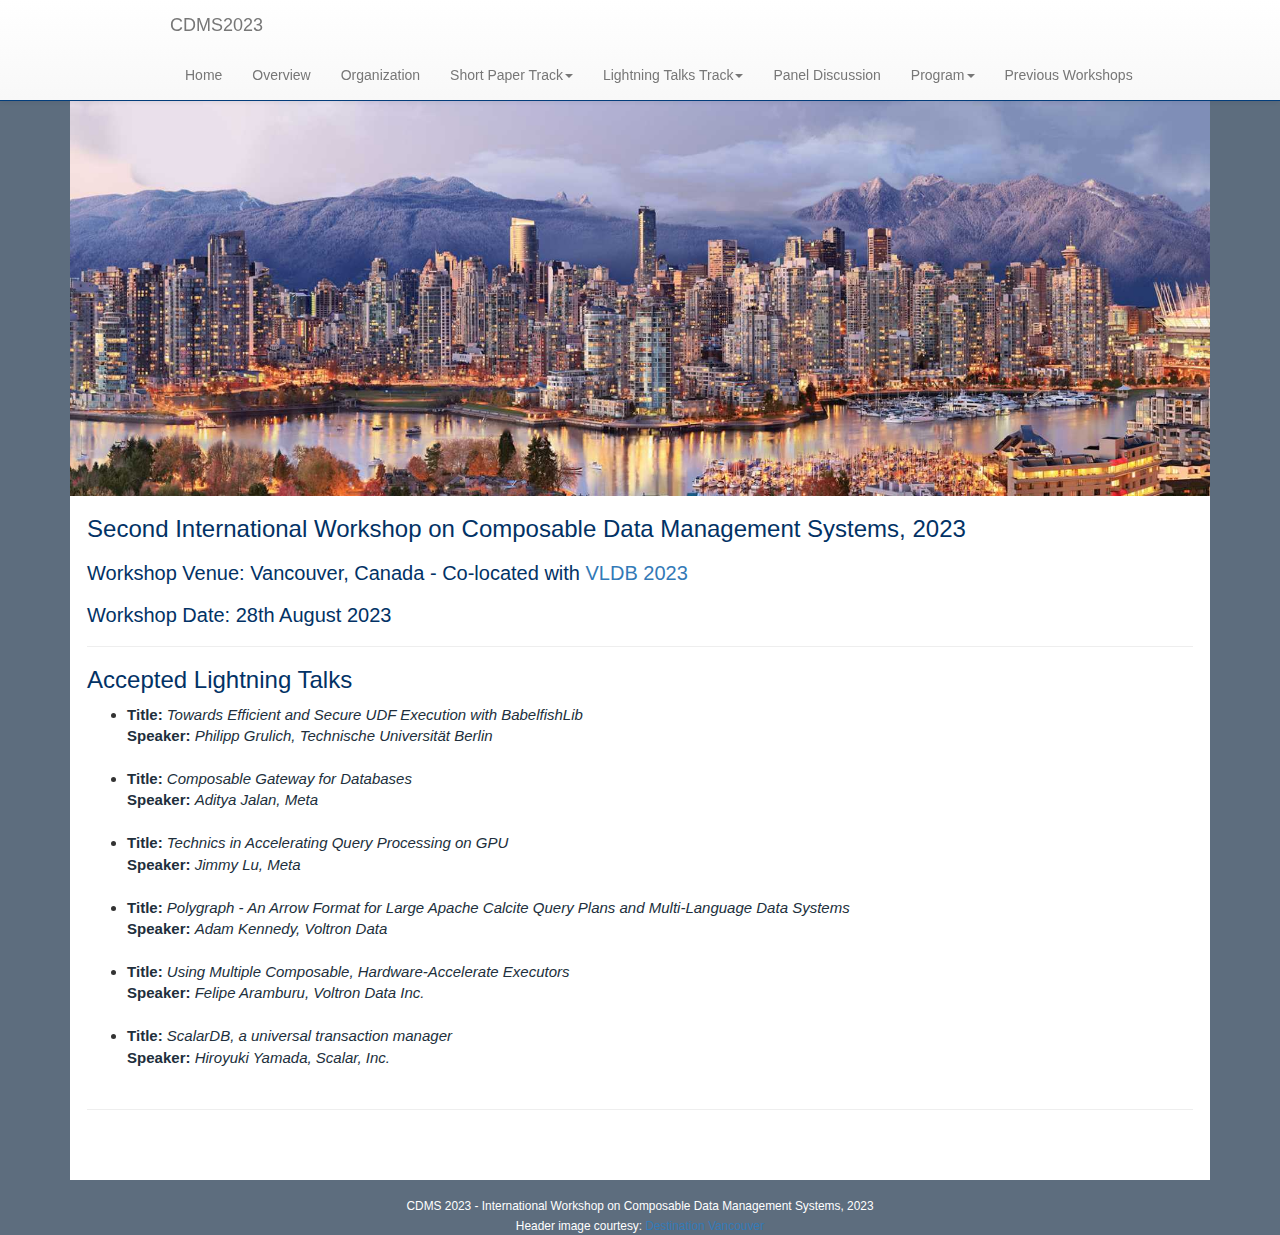
==== acceptedlightningtalks.html @ a39970d9 "Update acceptedlightningtalks.html" ====
<!DOCTYPE html>
<html lang="en">

<head>
	<meta charset="utf-8">
	<meta http-equiv="X-UA-Compatible" content="IE=edge">
	<meta name="viewport" content="width=device-width, initial-scale=1, maximum-scale=1">
	<!-- The above 3 meta tags *must* come first in the head; any other head content must come *after* these tags -->
	<meta name="description" content="">
	<meta name="author" content="">
	<link rel="icon" href="./images/favicon.ico">

	<title>Composable Data Management Systems 2023 - Home</title>

	<!-- Bootstrap core CSS -->
	<link href="./css/bootstrap.min.css" rel="stylesheet">
	<!-- Bootstrap theme -->
	<link href="./css/bootstrap-theme.min.css" rel="stylesheet">
	<!-- IE10 viewport hack for Surface/desktop Windows 8 bug -->
	<link href="./css/ie10-viewport-bug-workaround.css" rel="stylesheet">

	<!-- Custom styles for this template -->
	<link href="CDMS.css" rel="stylesheet">

	<!-- HTML5 shim and Respond.js for IE8 support of HTML5 elements and media queries -->
	<!--[if lt IE 9]>
		<script src="https://oss.maxcdn.com/html5shiv/3.7.2/html5shiv.min.js"></script>
		<script src="https://oss.maxcdn.com/respond/1.4.2/respond.min.js"></script>
		<![endif]-->
</head>

<body rold="document">

	<nav class="navbar navbar-default navbar-fixed-top">
		<div class="container">
			<div class="navbar-header">
				<button type="button" class="navbar-toggle collapsed" data-toggle="collapse" data-target="#navbar"
					aria-expanded="false" aria-controls="navbar">
					<span class="sr-only">Toggle navigation</span>
					<span class="icon-bar"></span>
					<span class="icon-bar"></span>
					<span class="icon-bar"></span>
				</button>
				<a class="navbar-brand" href="index.html">CDMS2023</a>
			</div>
			<div id="navbar" class="navbar-collapse collapse">
				<ul class="nav navbar-nav">
					<li>
						<a href="index.html">Home</a>
					</li>
					<li>
						<a href="overview.html">Overview</a>
					</li>
					<li>
						<a href="committee.html">Organization</a>
					</li>
					<li class="dropdown">
					  <a href="cfp.html" class="dropdown-toggle" data-toggle="dropdown" role="button"
					    aria-haspopup="true" aria-expanded="false">Short Paper Track<span class="caret"></span></a>
					  <ul class="dropdown-menu">
					    <li>
					      <a href="cfp.html">Call For Papers</a>
					    </li>
					    <li>
					      <a href="acceptedshortpapers.html">Accepted Papers</a>
					    </li>
					  </ul>
					</li>
					<li class="dropdown">
					  <a href="cfl.html" class="dropdown-toggle" data-toggle="dropdown" role="button"
					    aria-haspopup="true" aria-expanded="false">Lightning Talks Track<span class="caret"></span></a>
					  <ul class="dropdown-menu">
					    <li>
					      <a href="cfl.html">Call For Lightning Talks</a>
					    </li>
					    <li>
					      <a href="acceptedlightningtalks.html">Accepted Lightning Talks</a>
					    </li>
					  </ul>
					</li>
					<li>
						<a href="panel.html">Panel Discussion</a>
					</li>
					<li class="dropdown">
						<a href="keynote.html" class="dropdown-toggle" data-toggle="dropdown" role="button"
							aria-haspopup="true" aria-expanded="false">Program<span class="caret"></span></a>
						<ul class="dropdown-menu">
							<li>
								<a href="keynote.html">Keynotes</a>
							</li>
							<li>
								<a href="invited.html">Invited Talks</a>
							</li>
							<li>
					                  <a href="acceptedshortpapers.html">Short Paper Presentations</a>
					                </li>
							<li>
					                  <a href="acceptedlightningtalks.html">Lightning Talks</a>
					                </li>
						</ul>
					</li>
					<li class="dropdown">
                        <a href="index.html" class="dropdown-toggle" data-toggle="dropdown" role="button"
                          aria-haspopup="true" aria-expanded="false">Previous Workshops</span></a>
                        <ul class="dropdown-menu">
                          <li>
                            <a class="navbar-brand" href="https://cdmsworkshop.github.io/2022/">CDMS2022</a>
                          </li>
                        </ul>
                    </li>
<!--
					<li class="dropdown">
					  <a href="cfp.html" class="dropdown-toggle" data-toggle="dropdown" role="button"
					    aria-haspopup="true" aria-expanded="false">Short Paper Track<span class="caret"></span></a>
					  <ul class="dropdown-menu">
					    <li>
					      <a href="cfp.html">Call For Papers</a>
					    </li>
					    <li>
					      <a href="shortpapers.html">Accepted Papers</a>
					    </li>
					  </ul>
					</li>
					<li class="dropdown">
						<a href="schedule.html" class="dropdown-toggle" data-toggle="dropdown" role="button"
							aria-haspopup="true" aria-expanded="false">Program<span class="caret"></span></a>
						<ul class="dropdown-menu">
							<li>
								<a href="schedule.html">Program Schedule</a>
							</li>
							<li>
								<a href="program.html">Program Overview</a>
							</li>
							<li>
								<a href="keynote.html">Keynotes</a>
							</li>
							<li>
								<a href="invited.html">Invited Talks</a>
							</li>
							<li>
								<a href="shortpapers.html">Short Paper Presentations</a>
							</li>
						</ul>
					</li>
					<li>
						<a href="proceedings.html">Proceedings</a>
					</li>
					<li>
						<a href="attending.html">Attending</a>
					</li>
-->
				</ul>
			</div>
			<!--/.nav-collapse -->
		</div>
	</nav>

	<div class="container theme-showcase" role="main">
		<div id="main">
			<img title="Vancover" src="images/vancouver1.jpeg" align="center" width="100%">
			<div id="maincontent">
				<h1>Second International Workshop on Composable Data Management Systems, 2023</h1>
				<h2>Workshop Venue: Vancouver, Canada - Co-located with <b><a href="https://vldb.org/2023/">VLDB 2023</a></b></h2>
				<h2>Workshop Date: 28th August 2023</h2>

<hr>
<h1>Accepted Lightning Talks</h1>
<ul>
	<li><font color="#212F3C">
		<b>Title:</b> <i>Towards Efficient and Secure UDF Execution with BabelfishLib</i><br>
		<b>Speaker:</b> <i>Philipp Grulich, Technische Universität Berlin</i></font>
	</li>
	<br>
	<li><font color="#212F3C">
		<b>Title:</b> <i>Composable Gateway for Databases</i><br>
		<b>Speaker:</b> <i>Aditya Jalan, Meta</i></font>
	</li><br>
  <li><font color="#212F3C">
		<b>Title:</b> <i>Technics in Accelerating Query Processing on GPU</i><br>
		<b>Speaker:</b> <i>Jimmy Lu, Meta</i></font>
	</li><br>
  <li><font color="#212F3C">
		<b>Title:</b> <i>Polygraph - An Arrow Format for Large Apache Calcite Query Plans and Multi-Language Data Systems</i><br>
		<b>Speaker:</b> <i>Adam Kennedy, Voltron Data</i></font>
	</li><br>
  <li><font color="#212F3C">
		<b>Title:</b> <i>Using Multiple Composable, Hardware-Accelerate Executors</i><br>
		<b>Speaker:</b> <i>Felipe Aramburu, Voltron Data Inc.</i></font>
	</li><br>
	<li><font color="#212F3C">
		<b>Title:</b> <i>ScalarDB, a universal transaction manager</i><br>
		<b>Speaker:</b> <i>Hiroyuki Yamada, Scalar, Inc.</i></font>
	</li><br>
</ul>
<hr>
				<div class="table-responsive">
					<center>
						<table class="table table-borderless">
							<tbody>
								<tr>
									<!--
								<td><a href="http://www.uq.edu.au/"><img alt="UQ Logo" class="img-responsive  center-block" width="180px" src="images/UQ-logo.png" /></a></td>
								-->
								</tr>
							</tbody>
						</table>
					</center>
				</div>

				<!--<h2>Organizers:</h2>-->

				<div class="table-responsive">
					<center>
						<table class="table table-borderless">
							<tbody>
								<tr>
									<!--<td><a href="http://www.uq.edu.au/"><img alt="UQ Logo" class="img-responsive  center-block" width="180px" src="images/UQ-logo.png" /></a></td>
								<td><a href="https://www.griffith.edu.au"><img alt="Griffith Logo" class="img-responsive  center-block" width="200px" src="images/Griffith-logo.jpg" /></a></td>-->
								</tr>
							</tbody>
						</table>
					</center>
				</div>
			</div>

		</div>
	</div>
	<div id="footer">
		<br><br>
		<div align="center">
<font color="white">
			<small>CDMS 2023 - International Workshop on Composable Data Management Systems, 2023</small><br>
			<small>Header image courtesy: <b><a href="https://www.destinationvancouver.com/">Destination Vancouver</a></b></small>
</font>
		</div>
	</div>

	<!-- Bootstrap core JavaScript
	================================================== -->
	<!-- Placed at the end of the document so the pages load faster -->
	<script src="https://code.jquery.com/jquery-2.1.1.min.js"></script>
	<script>
		window.jQuery || document.write('<script src="./js/jquery.min.js"><\/script>')
	</script>
	<script src="./js/bootstrap.min.js"></script>
	<!-- IE10 viewport hack for Surface/desktop Windows 8 bug -->
	<script src="./js/ie10-viewport-bug-workaround.js"></script>
</body>

</html>
---- css/ie10-viewport-bug-workaround.css ----
/*!
 * IE10 viewport hack for Surface/desktop Windows 8 bug
 * Copyright 2014-2015 Twitter, Inc.
 * Licensed under MIT (https://github.com/twbs/bootstrap/blob/master/LICENSE)
 */

/*
 * See the Getting Started docs for more information:
 * http://getbootstrap.com/getting-started/#support-ie10-width
 */
@-webkit-viewport { width: device-width; }
@-moz-viewport    { width: device-width; }
@-ms-viewport     { width: device-width; }
@-o-viewport      { width: device-width; }
@viewport         { width: device-width; }
---- CDMS.css ----
body {
  padding-top: 40px;
  padding-bottom: 30px;
  /*background: #2E4053;*/
  /* background: #D5D8DC */
  /* background: #AED6F1 */
  background: #5D6D7E
}

.theme-dropdown .dropdown-menu {
  position: static;
  display: block;
  margin-bottom: 20px;
}

.theme-showcase > p > .btn {
  margin: 5px 0;
}

.theme-showcase .navbar .container {
  width: auto;
}


#header {
	/* background: #ffffff;
	 padding: 190px 0px 290px 0px;
	 background-image:url("images/dicta_header.jpg");
	 background-position:center;
	 width:1172px;
	 height:485x;
	 margin-left: -120px;
	 margin-top: -40px;
	 background-repeat: no-repeat;
	 background-size: 80% 80% */
	padding: 10px 10px;
	margin-bottom: -10px;
}
#header h1 {
	margin: 0;
	padding: 10px 0;
}

#main {
	float: center;
	width: 100%;
	font-size: 15px;
	background-color: #FFF;
 	position:relative;
	margin:0 auto;
}

.fltrt {
	float: right;
	margin-left: 8px;
}
.fltlft {
	float: left;
	margin-right: 8px;
}
.clearfloat {
	clear: both;
	height: 0;
	font-size: 1px;
	line-height: 0px;
}
h1 {
	font-family: Arial, Verdana, Arial, Helvetica, sans-serif;
	font-size: 24px;
	font-weight: normal;
	font-style: normal;
	color: #023265;
}
h2 {
	font-family: Arial, Verdana, Arial, Helvetica, sans-serif;
	font-size: 20px;
	font-weight: normal;
	font-style: normal;
	color: #023265;
}
h3 {
	font-family: Arial, Verdana, Arial, Helvetica, sans-serif;
	font-size: 18px;
	font-weight: normal;
	font-style: normal;
	color: #023265;
}
h4 {

	color: #023265;
}
h5 {
	color: #023265;
}
h6{
	font-family: Arial, Verdana, Arial, Helvetica, sans-serif;
	font-size: 16px;
	font-weight: normal;
	font-style: normal;
	color: 		#023265;
}

p {
	font-family:arial,helvetica,sans-serif;
}
#footer h1 {
	font-family: Arial, Verdana, Arial, Helvetica, sans-serif;
	margin: 0;
	font-size: 12px;
}

a {
	font-weight: normal;
}

a:link {
	text-decoration: none;
}

a:hover {
	text-decoration: underline;
}

.navbar-default {
    background-color: #111111;
    border-color: #033D7B;
}

.news-para {
	margin-top: 1px;
	margin-bottom: 3px;
}
#map {
	width: 100%;
	height: 100%;
}

#footer {
	clear: both;
	display: block;
	position: relative;
	z-index: 10;
	height: 3em;
	margin-top: -3em;
}

#news {
	border: 2px solid #CDCDCD;
	border-radius: 15px;
	background-color: #3399FF;
	padding-bottom: 15px;
	padding-left: 15px;
	padding-right: 15px;
	padding-top: 15px;
	height: 440px;
	width: 100%;
	float: middle;
}

#newscontent {
	overflow-y: auto;
	height: 350px;
	color: #FFFFFF;
	padding-bottom: 5px;
	padding-left: 5px;
	padding-right: 5px;
	padding-top: 5px;
}

#newscontent a:link { color: #000000; }
#newscontent a:visited { color: #000000; }
#newscontent a:hover { color: #000000; }
#newscontent a:active { color: #000000; }

#maincontent {
	width: 97%;
	margin: 1.5% 1.5%;
	padding-bottom: 10px;
	float: center;
	font-size: 15px;
	background-color: #FFF;
}

.table-borderless tbody tr td, .table-borderless tbody tr th, .table-borderless thead tr th {
    border: none;
}

::-webkit-scrollbar {
    -webkit-appearance: none;
}

::-webkit-scrollbar:vertical {
    width: 12px;
}

::-webkit-scrollbar:horizontal {
    height: 12px;
}

::-webkit-scrollbar-thumb {
    background-color: rgba(0, 0, 0, .5);
    border-radius: 10px;
    border: 2px solid #ffffff;
}

::-webkit-scrollbar-track {
    border-radius: 10px;
    background-color: #ffffff;
}
.table > tbody > tr > td {
     vertical-align: middle;
}

a.back-to-top {
	display: none;
	width: 60px;
	height: 60px;
	text-indent: -9999px;
	position: fixed;
	z-index: 999;
	right: 20px;
	bottom: 20px;
	background: #3366FF url("images/up-arrow.png") no-repeat center 43%;
	-webkit-border-radius: 30px;
	-moz-border-radius: 30px;
	border-radius: 30px;
	opacity: 0.6;
}
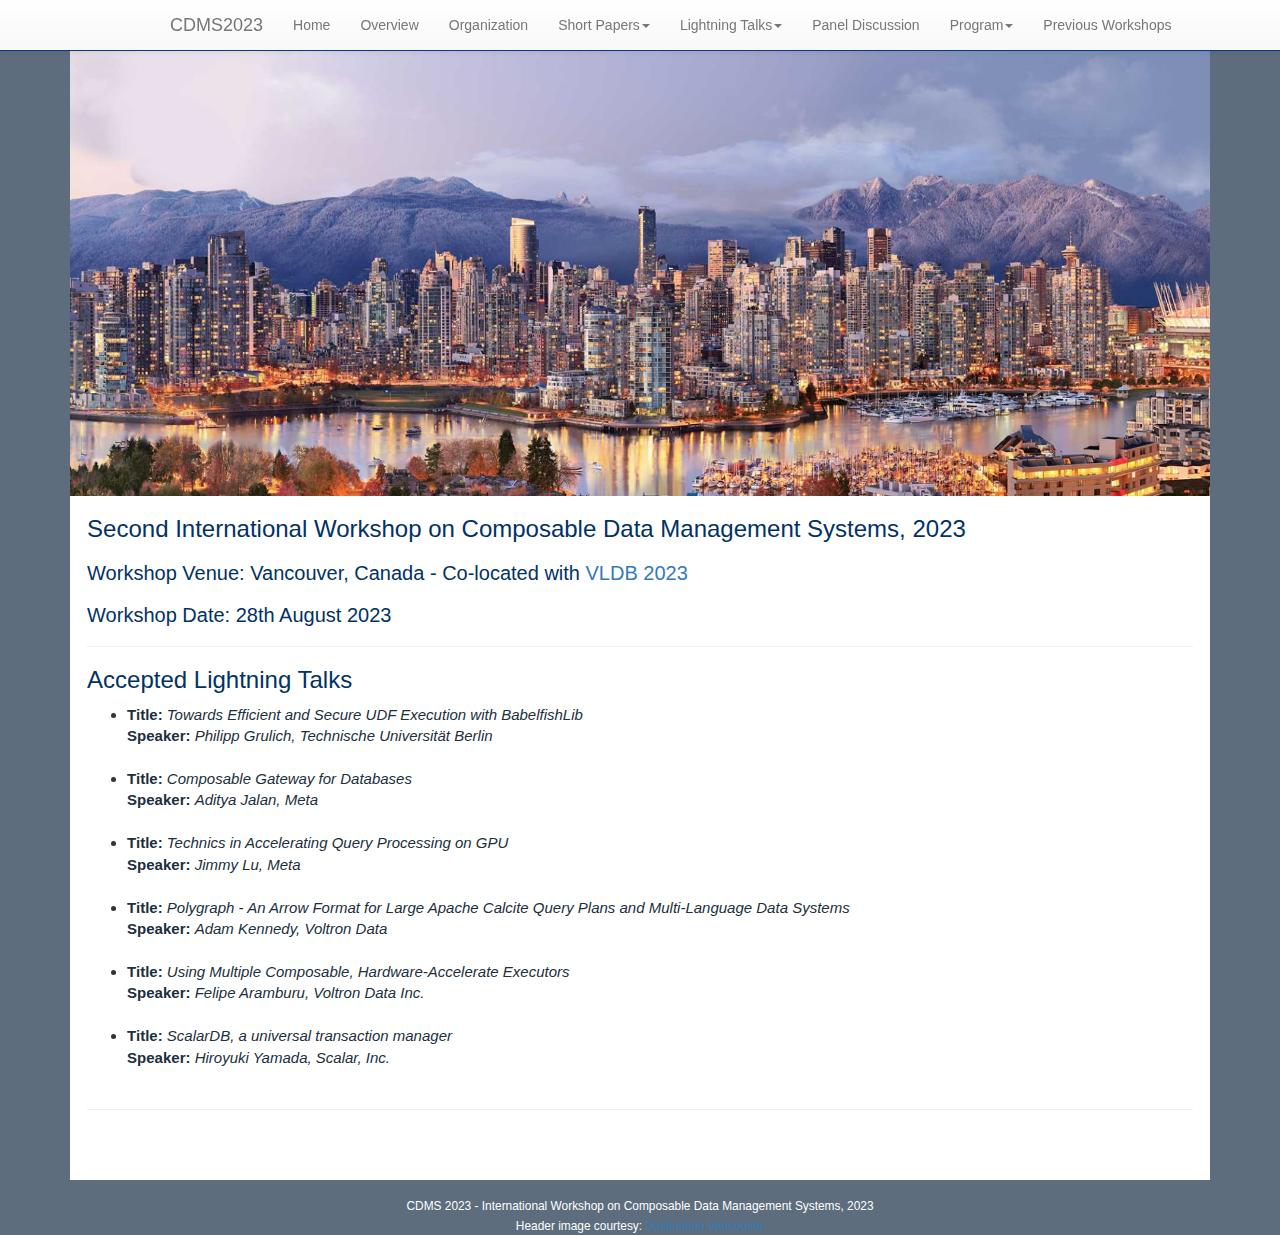
==== commit 73e8dbbf: "Update acceptedlightningtalks.html" ====
--- a/acceptedlightningtalks.html
+++ b/acceptedlightningtalks.html
@@ -56,7 +56,7 @@
 					</li>
 					<li class="dropdown">
 					  <a href="cfp.html" class="dropdown-toggle" data-toggle="dropdown" role="button"
-					    aria-haspopup="true" aria-expanded="false">Short Paper Track<span class="caret"></span></a>
+					    aria-haspopup="true" aria-expanded="false">Short Papers<span class="caret"></span></a>
 					  <ul class="dropdown-menu">
 					    <li>
 					      <a href="cfp.html">Call For Papers</a>
@@ -68,7 +68,7 @@
 					</li>
 					<li class="dropdown">
 					  <a href="cfl.html" class="dropdown-toggle" data-toggle="dropdown" role="button"
-					    aria-haspopup="true" aria-expanded="false">Lightning Talks Track<span class="caret"></span></a>
+					    aria-haspopup="true" aria-expanded="false">Lightning Talks<span class="caret"></span></a>
 					  <ul class="dropdown-menu">
 					    <li>
 					      <a href="cfl.html">Call For Lightning Talks</a>
@@ -97,6 +97,9 @@
 							<li>
 					                  <a href="acceptedlightningtalks.html">Lightning Talks</a>
 					                </li>
+							<li>
+						<a href="panel.html">Panel Discussion</a>
+					</li>
 						</ul>
 					</li>
 					<li class="dropdown">
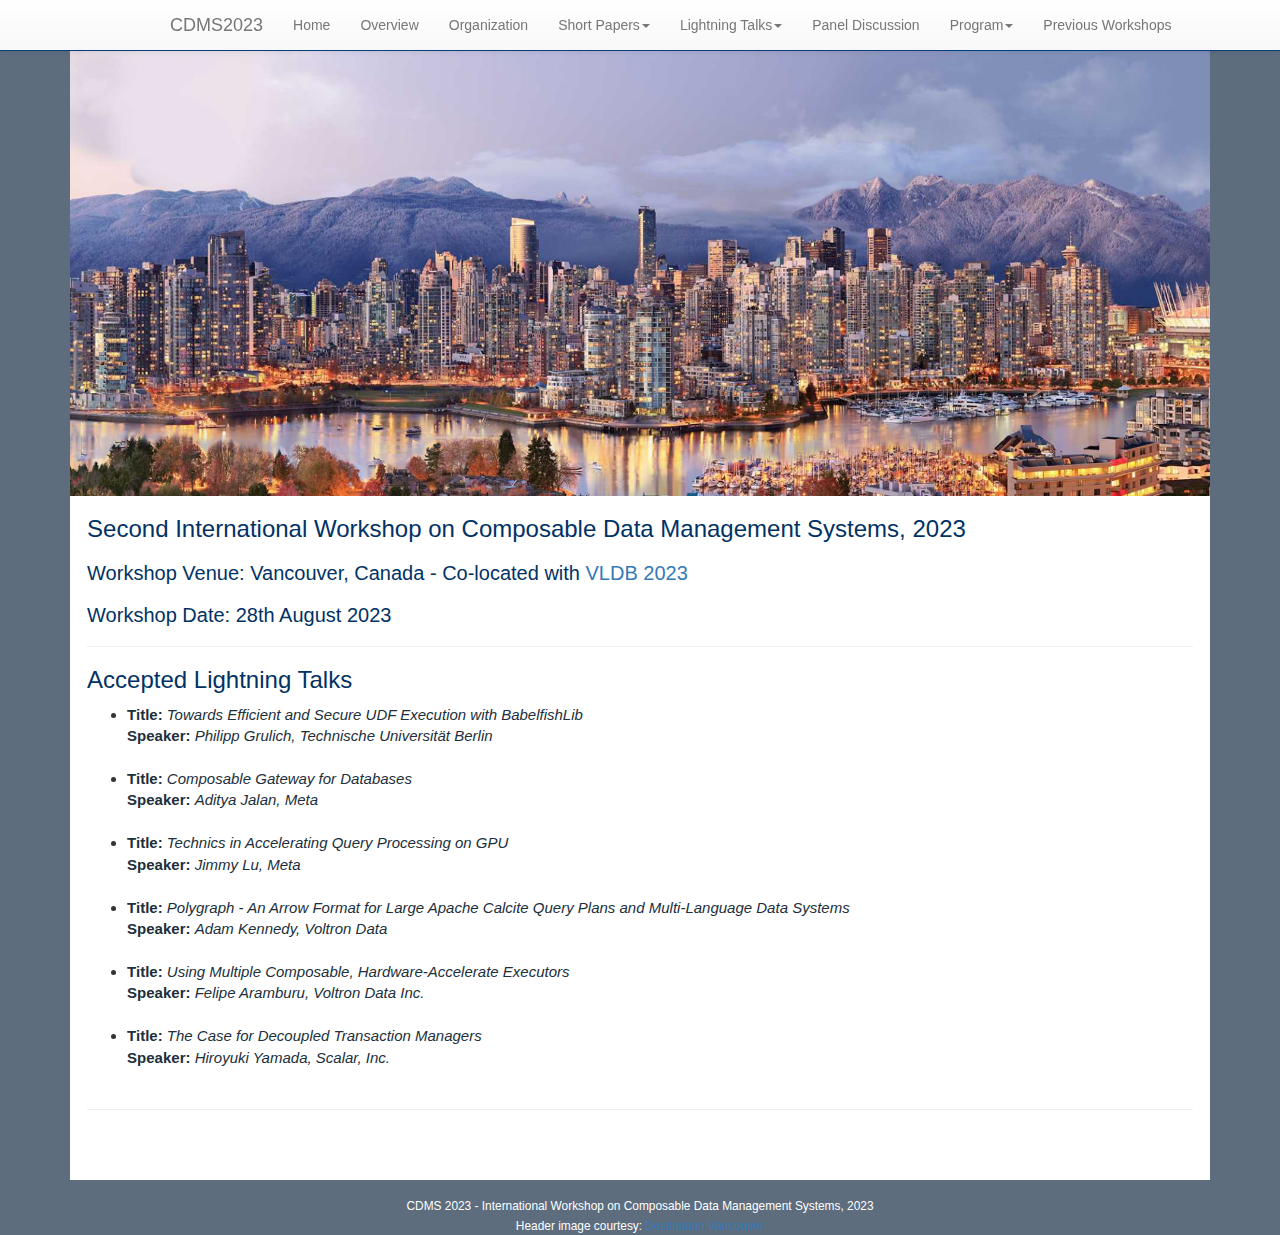
==== commit 6c383b41: "Update acceptedlightningtalks.html" ====
--- a/acceptedlightningtalks.html
+++ b/acceptedlightningtalks.html
@@ -191,7 +191,7 @@
 		<b>Speaker:</b> <i>Felipe Aramburu, Voltron Data Inc.</i></font>
 	</li><br>
 	<li><font color="#212F3C">
-		<b>Title:</b> <i>ScalarDB, a universal transaction manager</i><br>
+		<b>Title:</b> <i>The Case for Decoupled Transaction Managers</i><br>
 		<b>Speaker:</b> <i>Hiroyuki Yamada, Scalar, Inc.</i></font>
 	</li><br>
 </ul>
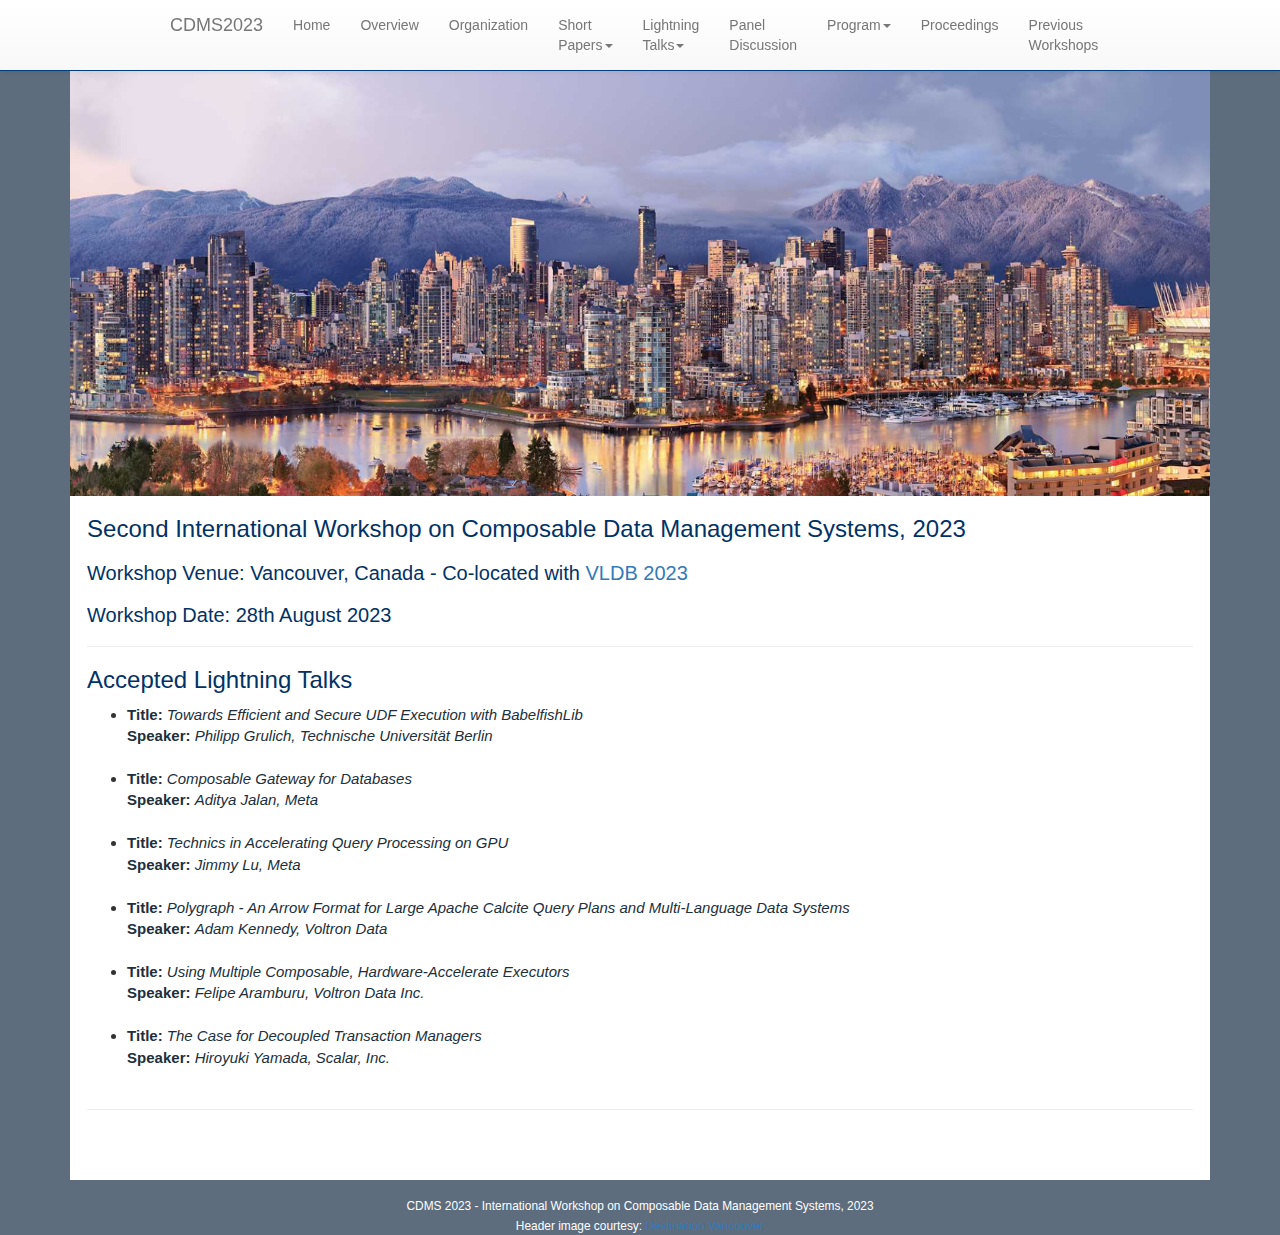
==== commit 67dc9454: "Update acceptedlightningtalks.html" ====
--- a/acceptedlightningtalks.html
+++ b/acceptedlightningtalks.html
@@ -56,7 +56,7 @@
 					</li>
 					<li class="dropdown">
 					  <a href="cfp.html" class="dropdown-toggle" data-toggle="dropdown" role="button"
-					    aria-haspopup="true" aria-expanded="false">Short Papers<span class="caret"></span></a>
+					    aria-haspopup="true" aria-expanded="false">Short<br> Papers<span class="caret"></span></a>
 					  <ul class="dropdown-menu">
 					    <li>
 					      <a href="cfp.html">Call For Papers</a>
@@ -68,7 +68,7 @@
 					</li>
 					<li class="dropdown">
 					  <a href="cfl.html" class="dropdown-toggle" data-toggle="dropdown" role="button"
-					    aria-haspopup="true" aria-expanded="false">Lightning Talks<span class="caret"></span></a>
+					    aria-haspopup="true" aria-expanded="false">Lightning<br> Talks<span class="caret"></span></a>
 					  <ul class="dropdown-menu">
 					    <li>
 					      <a href="cfl.html">Call For Lightning Talks</a>
@@ -79,13 +79,16 @@
 					  </ul>
 					</li>
 					<li>
-						<a href="panel.html">Panel Discussion</a>
+						<a href="panel.html">Panel<br> Discussion</a>
 					</li>
 					<li class="dropdown">
 						<a href="keynote.html" class="dropdown-toggle" data-toggle="dropdown" role="button"
 							aria-haspopup="true" aria-expanded="false">Program<span class="caret"></span></a>
 						<ul class="dropdown-menu">
 							<li>
+								<a href="schedule.html">Program Schedule</a>
+							</li>
+							<li>
 								<a href="keynote.html">Keynotes</a>
 							</li>
 							<li>
@@ -102,62 +105,23 @@
 					</li>
 						</ul>
 					</li>
+					<li>
+						<a href="proceedings.html">Proceedings</a>
+					</li>
 					<li class="dropdown">
                         <a href="index.html" class="dropdown-toggle" data-toggle="dropdown" role="button"
-                          aria-haspopup="true" aria-expanded="false">Previous Workshops</span></a>
+                          aria-haspopup="true" aria-expanded="false">Previous<br> Workshops</span></a>
                         <ul class="dropdown-menu">
                           <li>
                             <a class="navbar-brand" href="https://cdmsworkshop.github.io/2022/">CDMS2022</a>
                           </li>
                         </ul>
                     </li>
-<!--
-					<li class="dropdown">
-					  <a href="cfp.html" class="dropdown-toggle" data-toggle="dropdown" role="button"
-					    aria-haspopup="true" aria-expanded="false">Short Paper Track<span class="caret"></span></a>
-					  <ul class="dropdown-menu">
-					    <li>
-					      <a href="cfp.html">Call For Papers</a>
-					    </li>
-					    <li>
-					      <a href="shortpapers.html">Accepted Papers</a>
-					    </li>
-					  </ul>
-					</li>
-					<li class="dropdown">
-						<a href="schedule.html" class="dropdown-toggle" data-toggle="dropdown" role="button"
-							aria-haspopup="true" aria-expanded="false">Program<span class="caret"></span></a>
-						<ul class="dropdown-menu">
-							<li>
-								<a href="schedule.html">Program Schedule</a>
-							</li>
-							<li>
-								<a href="program.html">Program Overview</a>
-							</li>
-							<li>
-								<a href="keynote.html">Keynotes</a>
-							</li>
-							<li>
-								<a href="invited.html">Invited Talks</a>
-							</li>
-							<li>
-								<a href="shortpapers.html">Short Paper Presentations</a>
-							</li>
-						</ul>
-					</li>
-					<li>
-						<a href="proceedings.html">Proceedings</a>
-					</li>
-					<li>
-						<a href="attending.html">Attending</a>
-					</li>
--->
 				</ul>
 			</div>
-			<!--/.nav-collapse -->
 		</div>
 	</nav>
-
+	
 	<div class="container theme-showcase" role="main">
 		<div id="main">
 			<img title="Vancover" src="images/vancouver1.jpeg" align="center" width="100%">
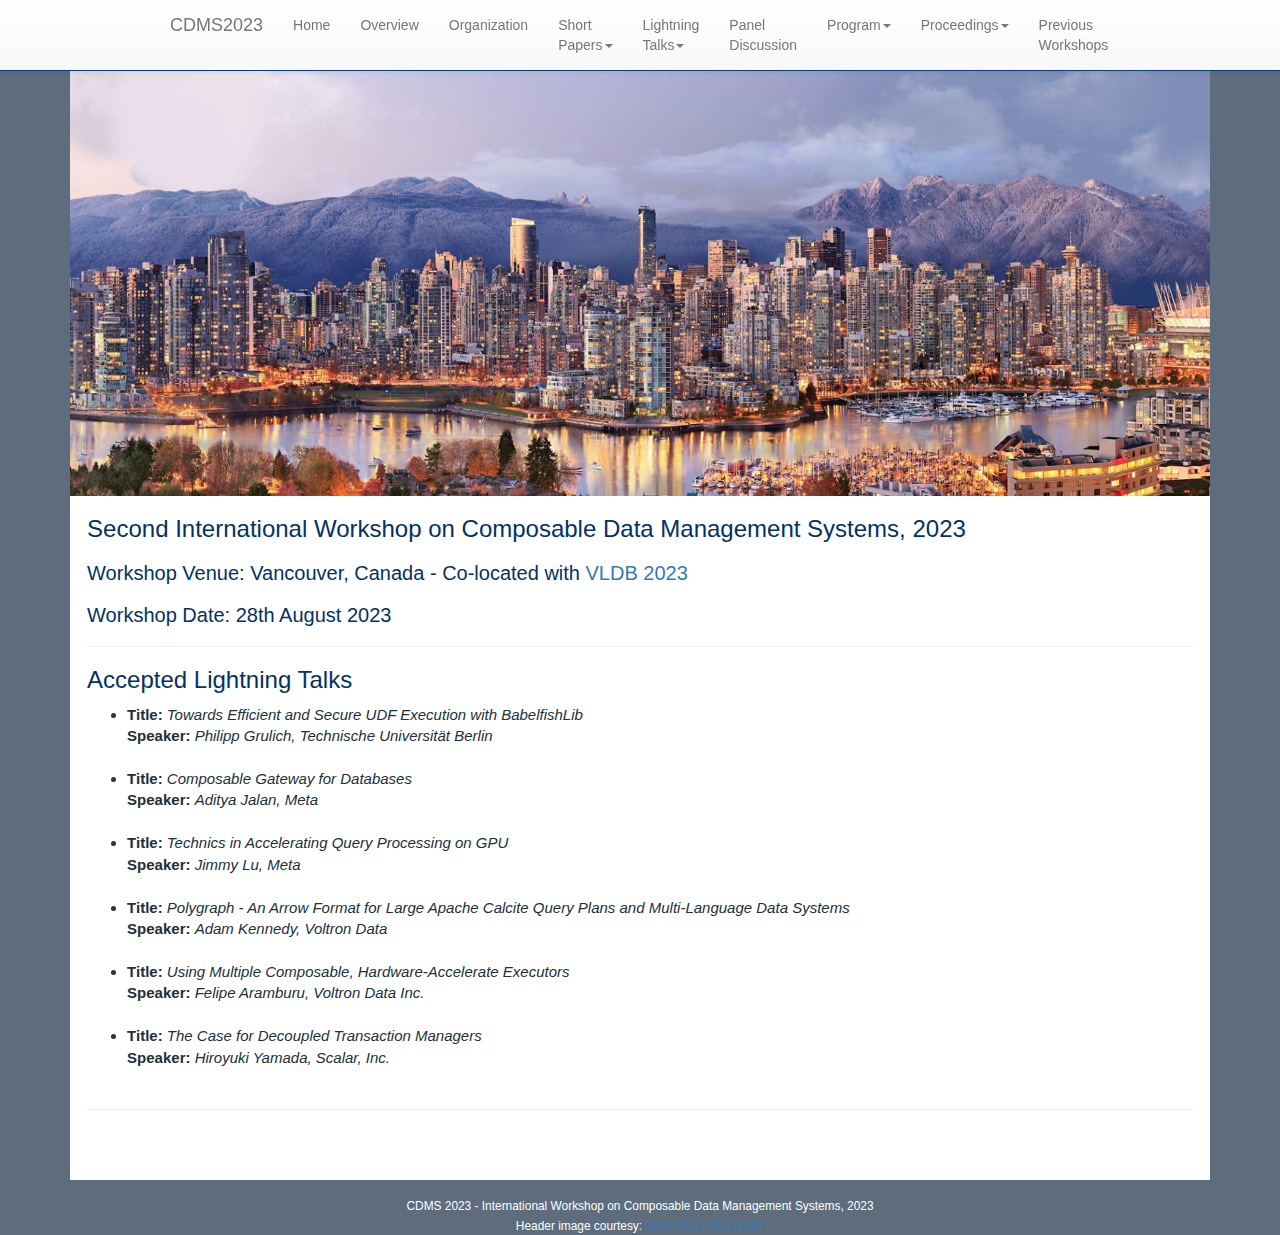
==== commit 1b10703d: "Update acceptedlightningtalks.html" ====
--- a/acceptedlightningtalks.html
+++ b/acceptedlightningtalks.html
@@ -105,8 +105,17 @@
 					</li>
 						</ul>
 					</li>
-					<li>
-						<a href="proceedings.html">Proceedings</a>
+					<li class="dropdown">
+					  <a href="proceedings.html" class="dropdown-toggle" data-toggle="dropdown" role="button"
+					    aria-haspopup="true" aria-expanded="false">Proceedings<span class="caret"></span></a>
+					  <ul class="dropdown-menu">
+					    <li>
+					      <a href="proceedings.html">Proceedings</a>
+					    </li>
+					    <li>
+					      <a href="photos.html">Photos</a>
+					    </li>
+					  </ul>
 					</li>
 					<li class="dropdown">
                         <a href="index.html" class="dropdown-toggle" data-toggle="dropdown" role="button"
